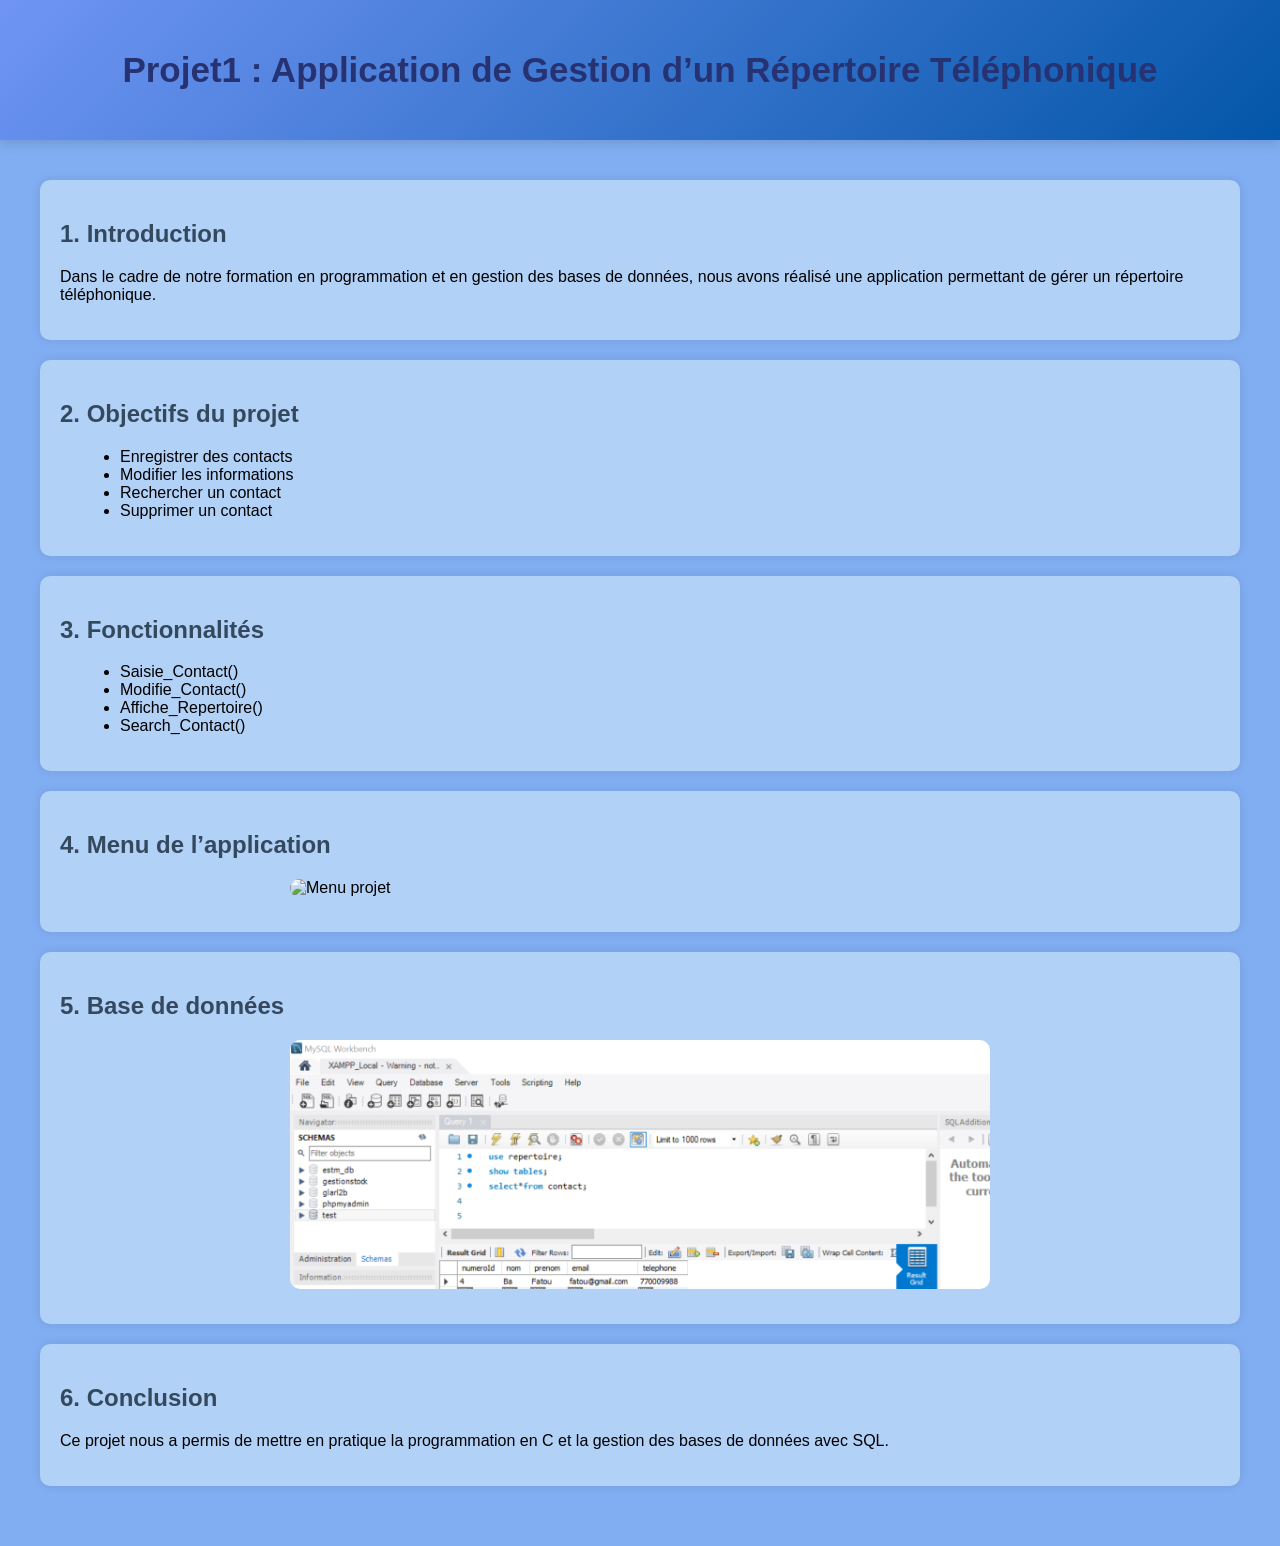
==== projet1.html @ 24f31e52 "Add files via upload" ====
<!DOCTYPE html>
<html lang="fr">
<head>
    <meta charset="UTF-8">
    <meta name="viewport" content="width=device-width, initial-scale=1.0">
    <title>Gestion d’un Répertoire Téléphonique</title>

    
    <link rel="stylesheet" href="style5.css">
</head>
<body>

<header>
    
    <h1>Projet1 : Application de Gestion d’un Répertoire Téléphonique</h1>
    
</header>

<main>

    <div class="section">
        <h2>1. Introduction</h2>
        <p>
            Dans le cadre de notre formation en programmation et en gestion des bases de données,
            nous avons réalisé une application permettant de gérer un répertoire téléphonique.
        </p>
    </div>

    <div class="section">
        <h2>2. Objectifs du projet</h2>
        <ul>
            <li>Enregistrer des contacts</li>
            <li>Modifier les informations</li>
            <li>Rechercher un contact</li>
            <li>Supprimer un contact</li>
        </ul>
    </div>

    <div class="section">
        <h2>3. Fonctionnalités</h2>
        <ul>
            <li>Saisie_Contact()</li>
            <li>Modifie_Contact()</li>
            <li>Affiche_Repertoire()</li>
            <li>Search_Contact()</li>
        </ul>
    </div>

    <div class="section">
        <h2>4. Menu de l’application</h2>
        <img src="./photo/Capture projet 11.PNG" alt="Menu projet">
    </div>

    <div class="section">
        <h2>5. Base de données</h2>
        <img src="./photo/Capture projet 12.PNG" alt="Base de données">
    </div>

    <div class="section">
        <h2>6. Conclusion</h2>
        <p>
            Ce projet nous a permis de mettre en pratique la programmation en C
            et la gestion des bases de données avec SQL.
        </p>
    </div>

</main>

</body>
</html>
---- style5.css ----
body{
    font-family: Arial, sans-serif;
    margin: 0;
    background-color: #81aef2;
}


header{
    background: linear-gradient(135deg, #7095f4, #0356a9);
    color: rgb(39, 50, 114);
    text-align: center;
    padding: 50px 20px;
    box-shadow: 0 4px 10px rgba(50, 66, 107, 0.2);
}

header h1{
    margin: 0;
    font-size: 35px;
}

header p{
    margin-top: 10px;
    font-size: 18px;
}


main{
    padding: 40px;
}

h2{
    color: #34495e;
}

.section{
    background: rgb(178, 209, 247);
    padding: 20px;
    margin-bottom: 20px;
    border-radius: 10px;
    box-shadow: 0 0 10px rgba(0,0,0,0.1);
    transition: transform 0.3s ease;
}

.section:hover{
    transform: translateY(-5px);
}

ul{
    margin-left: 20px;
}

img{
    width: 100%;
    max-width: 700px;
    display: block;
    margin: 15px auto;
    border-radius: 10px;
}
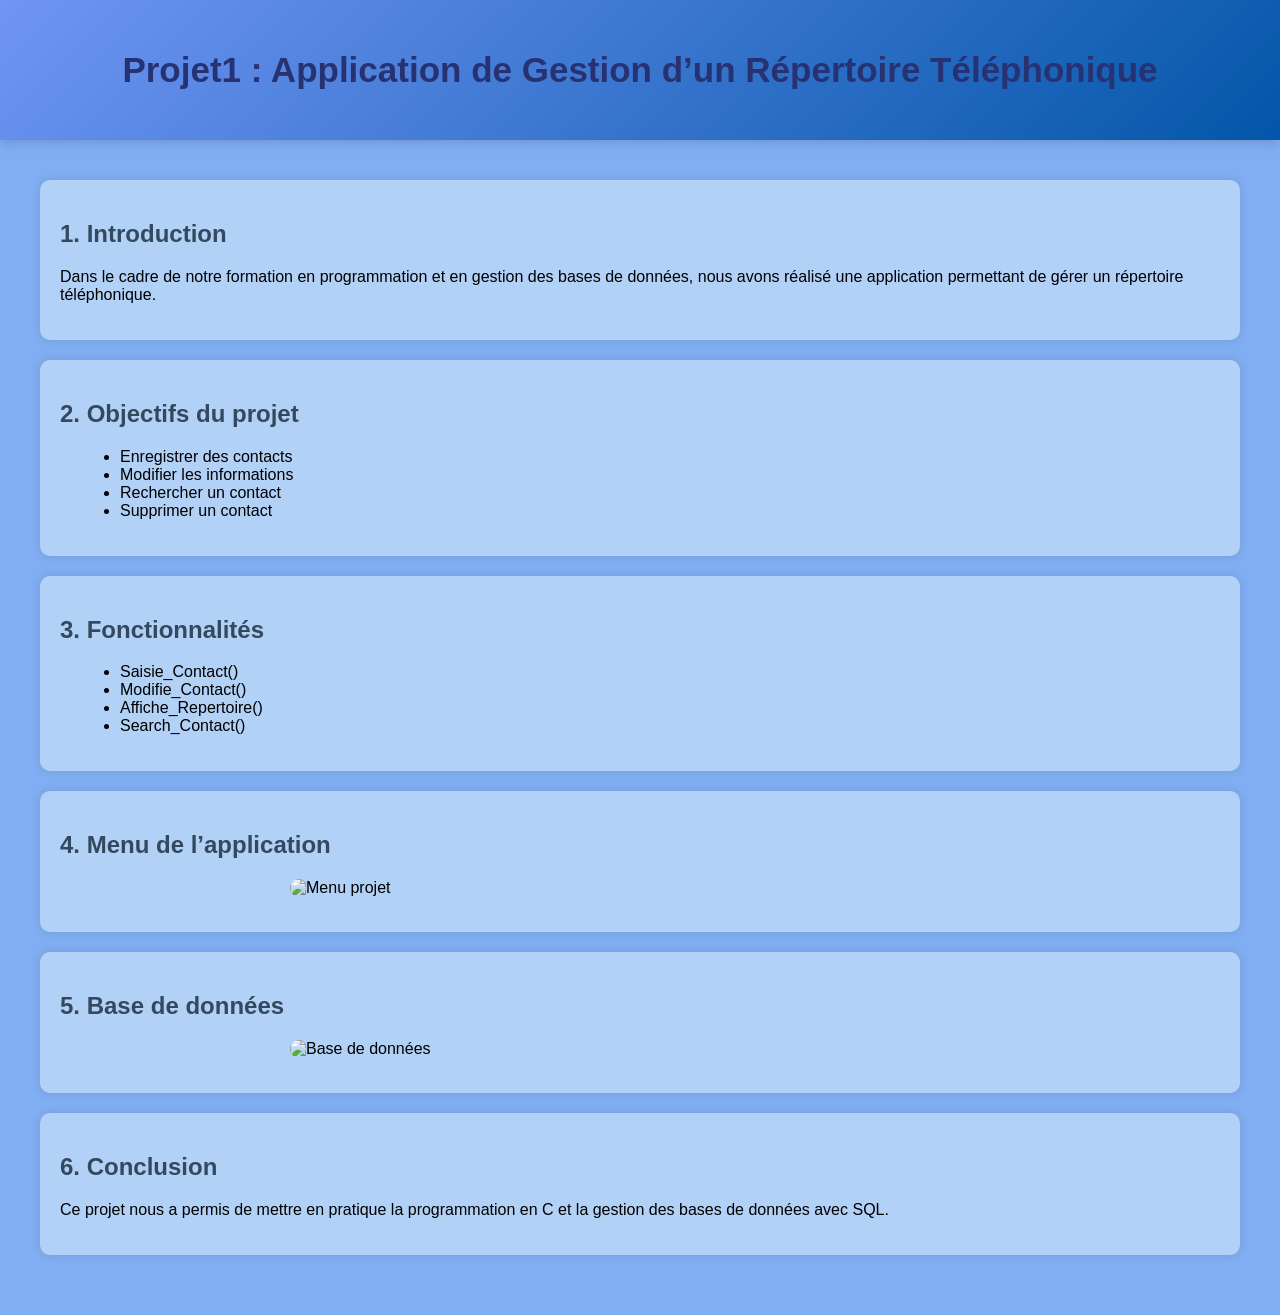
==== commit 84bc3591: "Update projet1.html" ====
--- a/projet1.html
+++ b/projet1.html
@@ -53,7 +53,7 @@
 
     <div class="section">
         <h2>5. Base de données</h2>
-        <img src="./photo/Capture projet 12.PNG" alt="Base de données">
+        <img src="./photo/Capture projet 12.JPG" alt="Base de données">
     </div>
 
     <div class="section">
@@ -67,4 +67,4 @@
 </main>
 
 </body>
-</html>+</html>
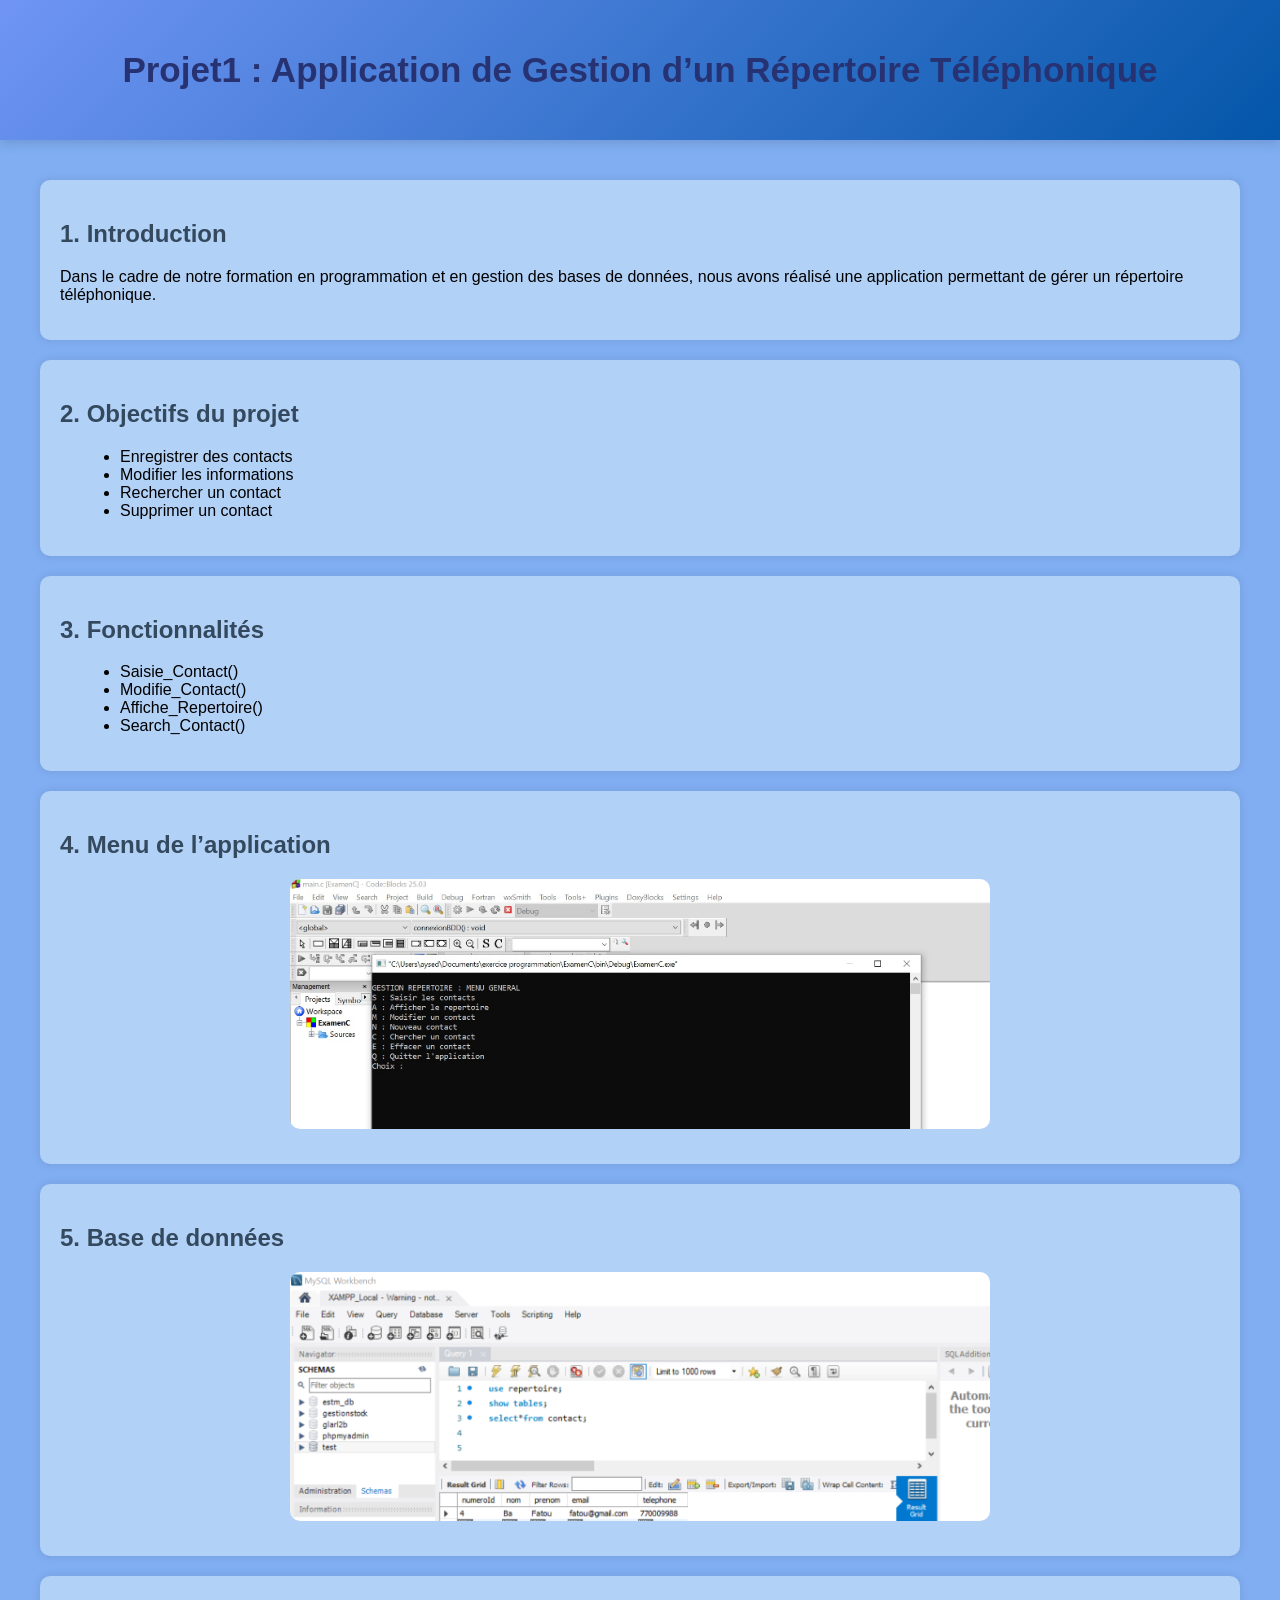
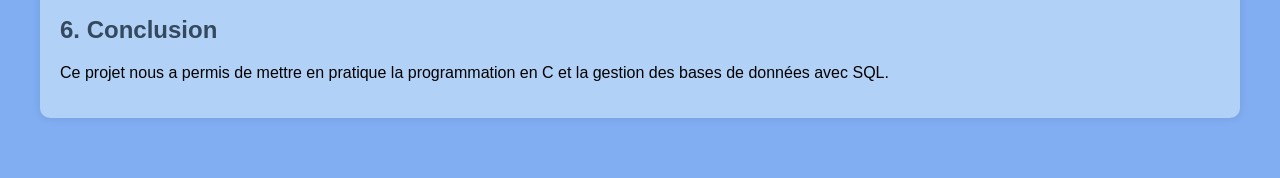
==== commit 7e8c698e: "Update projet1.html" ====
--- a/projet1.html
+++ b/projet1.html
@@ -48,12 +48,12 @@
 
     <div class="section">
         <h2>4. Menu de l’application</h2>
-        <img src="./photo/Capture projet 11.PNG" alt="Menu projet">
+        <img src="./photo/Capture projet 11.jpg" alt="Menu projet">
     </div>
 
     <div class="section">
         <h2>5. Base de données</h2>
-        <img src="./photo/Capture projet 12.JPG" alt="Base de données">
+        <img src="./photo/Capture projet 12.PNG" alt="Base de données">
     </div>
 
     <div class="section">
